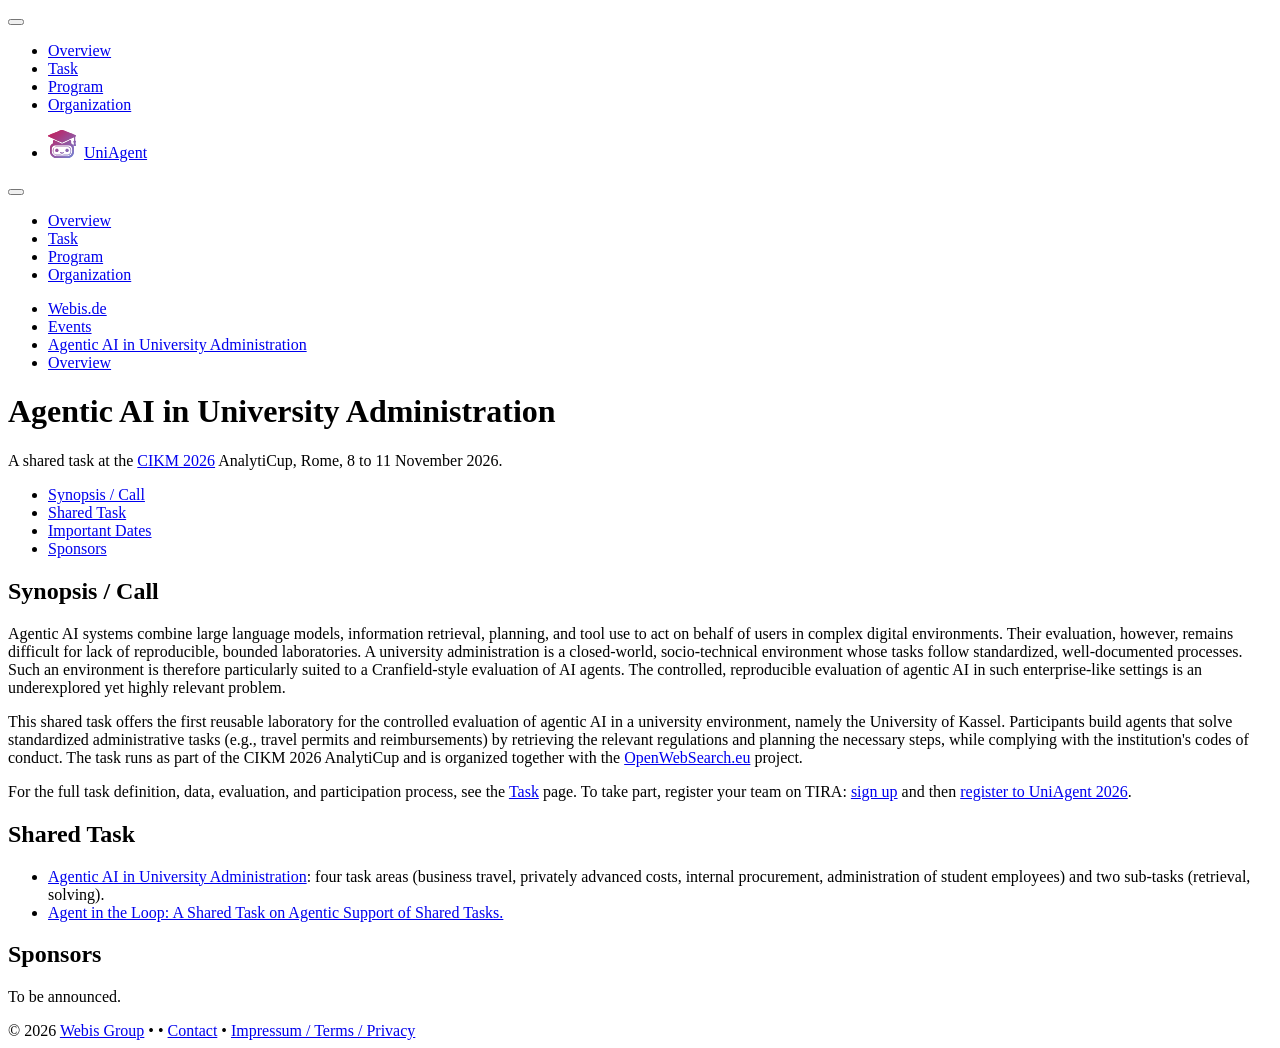
==== index.html @ 843638dd "moved important dates purely to cikm, updated cikm page name" ====
<!doctype html>
<html lang="en">
<head>
    <title>Agentic AI in University Administration: CIKM 2026 Shared Task</title>
    <meta charset="utf-8">
    <meta name="description" content="A shared task on agentic AI in university administration, part of the CIKM 2026 AnalytiCup.">
    <meta name="viewport" content="width=device-width, initial-scale=1">
    <meta name="copyright" content="&copy; 2026 Webis">
    <link rel="icon" type="image/png" href="favicon.png">
    <link rel="icon" href="favicon.ico" sizes="any">
    <link rel="apple-touch-icon" href="apple-touch-icon.png">

    <!-- +++ Global Webis CSS +++ -->
    <link rel="stylesheet" href="https://assets.webis.de/css/style.css?1760090551">
    <!-- +++ Event-specific CSS +++ -->
    <link rel="stylesheet" href="https://assets.webis.de/css/workshop.css?1760090551">
</head>
<body class="uk-offcanvas-content">
<script src="https://assets.webis.de/js/thirdparty/uikit/uikit.min.js"></script>
<script src="https://assets.webis.de/js/thirdparty/uikit/uikit-icons.min.js"></script>

<div id="offcanvas-nav" class="mobile-nav" data-uk-offcanvas="overlay: true; flip: true;">
    <div class="uk-offcanvas-bar">
        <button class="uk-offcanvas-close" type="button" data-uk-close></button>
        <nav class="uk-margin-large-top">
            <ul class="uk-nav uk-nav-primary uk-nav-parent-icon" data-uk-nav>
                <li class="uk-active"><a href="index.html">Overview</a></li>
                <li><a href="cikm26-agentic-ai-in-university-administration.html">Task</a></li>
                <li><a href="program.html">Program</a></li>
                <li><a href="organization.html">Organization</a></li>
            </ul>
        </nav>
    </div>
</div>

<div class="uk-background-secondary global-nav" data-uk-sticky>
    <nav class="uk-navbar-container uk-navbar-transparent uk-container uk-light" data-uk-navbar="mode: click">
        <div class="uk-navbar-left">
            <ul class="uk-navbar-nav">
                <li><a href="index.html"><img src="uniagent-logo.svg" alt="" width="28" height="28" style="margin-right:.5em;">UniAgent</a></li>
            </ul>
        </div>
        <div class="uk-navbar-right mobile-nav">
            <button class="uk-button uk-navbar-item uk-light uk-button-large" type="button" data-uk-icon="icon: menu" data-uk-toggle="target: #offcanvas-nav"></button>
        </div>
        <div class="uk-navbar-right desktop-nav">
            <ul class="uk-navbar-nav">
                <li class="uk-active"><a href="index.html">Overview</a></li>
                <li><a href="cikm26-agentic-ai-in-university-administration.html">Task</a></li>
                <li><a href="program.html">Program</a></li>
                <li><a href="organization.html">Organization</a></li>
            </ul>
        </div>
    </nav>
</div>

<div data-uk-height-viewport="expand: true">
<nav class="uk-container">
<ul class="uk-breadcrumb">
<li><a href="https://webis.de/index.html">Webis.de</a></li>
<li><a href="https://webis.de/events.html">Events</a></li>
<li><a href="index.html">Agentic AI in University Administration</a></li>
<li class="uk-disabled"><a href="#">Overview</a></li>
</ul>
</nav>

<script type="application/ld+json">
{
    "@context":"http://schema.org/",
    "@type":"Event",
    "name":"Agentic AI in University Administration: CIKM 2026 Shared Task",
    "description":"A shared task on agentic AI in university administration, part of the CIKM 2026 AnalytiCup.",
    "url":"https://uniagent.webis.de/",
    "keywords":["Agentic AI","Agentic Retrieval","Enterprise Search","Tool Use","University Administration"],
    "creator":[
        {"@type":"Organization","url":"https://webis.de/","name":"The Web Technology & Information Systems Network","alternateName":"Webis"}
    ]
}
</script>

<main class="uk-section uk-section-default">
    <div class="uk-container">
        <h1>Agentic AI in University Administration</h1>
        <p class="uk-text-lead">A shared task at the <a href="https://cikm2026.diag.uniroma1.it/" target="_blank" rel="noopener">CIKM&nbsp;2026</a> AnalytiCup, Rome, 8 to 11&nbsp;November&nbsp;2026.</p>

        <ul class="uk-list">
            <li><span data-uk-icon="chevron-down"></span> <a href="#synopsis">Synopsis / Call</a></li>
            <li><span data-uk-icon="chevron-down"></span> <a href="#tasks">Shared Task</a></li>
            <li><span data-uk-icon="chevron-down"></span> <a href="#dates">Important Dates</a></li>
            <li><span data-uk-icon="chevron-down"></span> <a href="#sponsors">Sponsors</a></li>
        </ul>
    </div>

    <div class="uk-container uk-margin-medium">
        <!--
        SECTION Synopsis
        -->
        <h2><a id="synopsis"></a>Synopsis / Call</h2>
        <p>Agentic AI systems combine large language models, information retrieval,
        planning, and tool use to act on behalf of users in complex digital
        environments. Their evaluation, however, remains difficult for lack of
        reproducible, bounded laboratories. A university administration is a
        closed-world, socio-technical environment whose tasks follow standardized,
        well-documented processes. Such an environment is therefore particularly suited to a
        Cranfield-style evaluation of AI&nbsp;agents. The controlled, reproducible
        evaluation of agentic AI in such enterprise-like settings is an underexplored
        yet highly relevant problem.</p>

        <p>This shared task offers the first reusable laboratory for the controlled
        evaluation of agentic AI in a university environment, namely the University of
        Kassel. Participants build agents that solve standardized administrative tasks
        (e.g., travel permits and reimbursements) by retrieving the relevant
        regulations and planning the necessary steps,
        while complying with the institution's codes of conduct. The task runs as part
        of the CIKM&nbsp;2026 AnalytiCup and is organized together with the
        <a href="https://openwebsearch.eu" target="_blank" rel="noopener">OpenWebSearch.eu</a>
        project.</p>

        <p>For the full task definition, data, evaluation, and participation process,
        see the <a href="cikm26-agentic-ai-in-university-administration.html">Task</a> page. To take part, register your
        team on TIRA: <a href="https://www.tira.io/signup" target="_blank" rel="noopener">sign
        up</a> and then <a href="https://www.tira.io/task-overview/uniagent-2026/" target="_blank" rel="noopener">register
        to UniAgent&nbsp;2026</a>.</p>


        <!--
        SECTION Shared Task
        -->
        <h2><a id="tasks"></a>Shared Task</h2>
        <ul class="uk-list uk-list-bullet">
            <li><a href="cikm26-agentic-ai-in-university-administration.html">Agentic AI in University Administration</a>:
            four task areas (business travel, privately advanced costs, internal
            procurement, administration of student employees) and two sub-tasks
            (retrieval, solving).</li>
            <li><a href="inlg27-agent-in-the-loop.html">Agent in the Loop: A Shared Task on Agentic Support of Shared Tasks.</a></li>
        </ul>

        <!--
        SECTION Sponsors
        -->
        <h2><a id="sponsors"></a>Sponsors</h2>
        <p>To be announced.</p>
    </div>
</main>

<footer class="uk-section uk-section-muted footer-section">
    <div class="uk-container">
        <div class="uk-grid uk-grid-small uk-margin-top">
            <div class="uk-width-1-5@s"></div>
            <div class="uk-width-expand uk-visible@s"></div>
            <div>
              &copy; 2026 <a href="https://webis.de/">Webis Group</a> <span class="uk-padding-small">&bullet;</span>
              <a href="https://github.com/webis-de"><span data-uk-icon="icon: github; ratio:0.8"></span></a>
              <a href="https://twitter.com/webis_de"><span data-uk-icon="icon: twitter; ratio:0.9"></span></a>
              <a href="https://www.youtube.com/webis"><span data-uk-icon="icon: youtube; ratio:0.9"></span></a> <span class="uk-padding-small">&bullet;</span>
              <a href="https://webis.de/people.html">Contact</a> <span class="uk-padding-small">&bullet;</span>
              <a href="https://webis.de/legal.html">Impressum / Terms / Privacy</a>
            </div>
        </div>
    </div>
</footer>

</div>

</body>
</html>
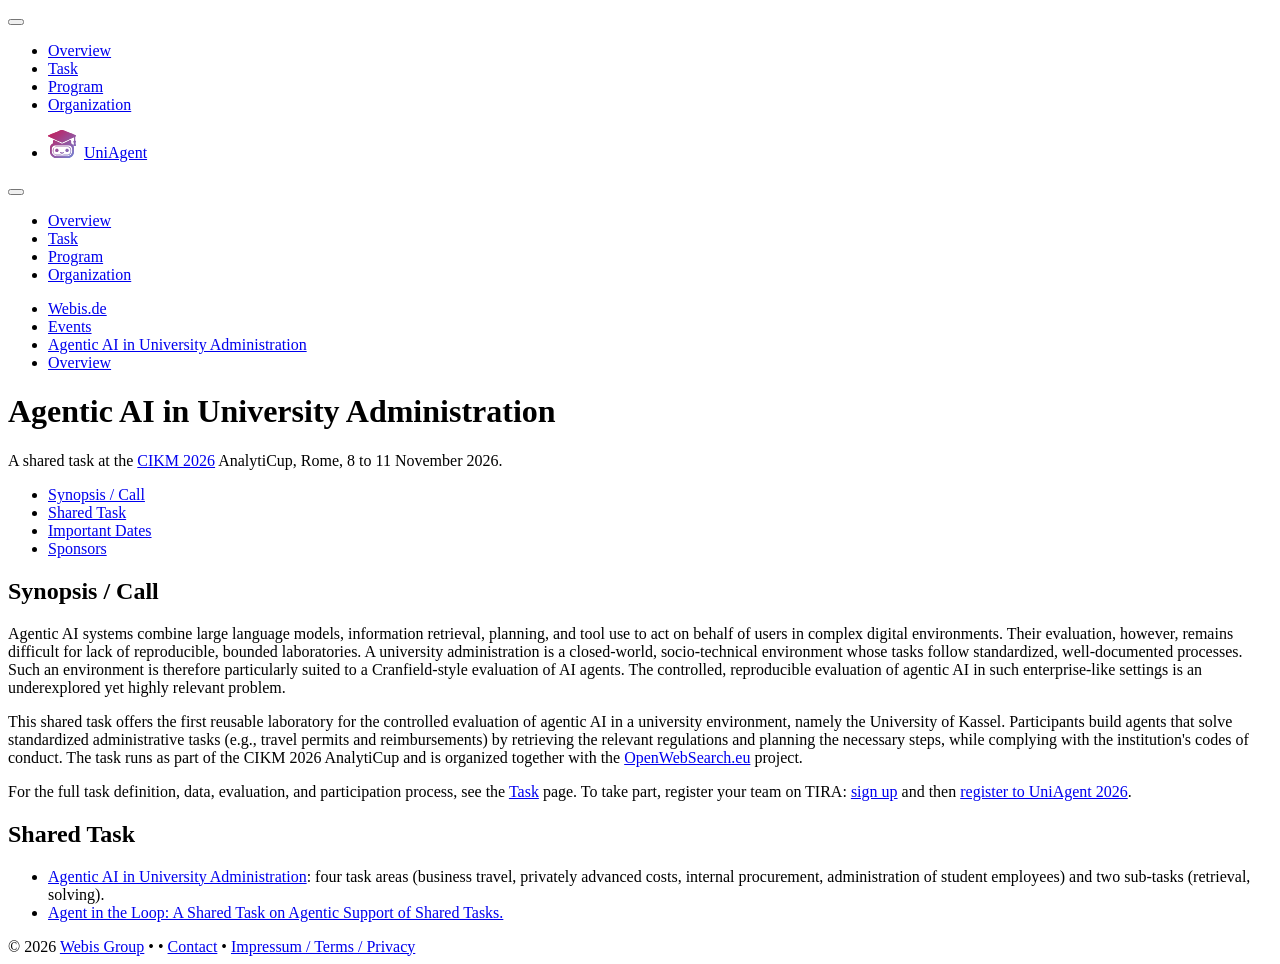
==== commit da8a178e: "removed sponsors for now" ====
--- a/index.html
+++ b/index.html
@@ -25,7 +25,7 @@
         <nav class="uk-margin-large-top">
             <ul class="uk-nav uk-nav-primary uk-nav-parent-icon" data-uk-nav>
                 <li class="uk-active"><a href="index.html">Overview</a></li>
-                <li><a href="cikm26-agentic-ai-in-university-administration.html">Task</a></li>
+                <li><a href="shared-task.html">Task</a></li>
                 <li><a href="program.html">Program</a></li>
                 <li><a href="organization.html">Organization</a></li>
             </ul>
@@ -46,7 +46,7 @@
         <div class="uk-navbar-right desktop-nav">
             <ul class="uk-navbar-nav">
                 <li class="uk-active"><a href="index.html">Overview</a></li>
-                <li><a href="cikm26-agentic-ai-in-university-administration.html">Task</a></li>
+                <li><a href="shared-task.html">Task</a></li>
                 <li><a href="program.html">Program</a></li>
                 <li><a href="organization.html">Organization</a></li>
             </ul>
@@ -117,7 +117,7 @@
         project.</p>
 
         <p>For the full task definition, data, evaluation, and participation process,
-        see the <a href="cikm26-agentic-ai-in-university-administration.html">Task</a> page. To take part, register your
+        see the <a href="shared-task.html">Task</a> page. To take part, register your
         team on TIRA: <a href="https://www.tira.io/signup" target="_blank" rel="noopener">sign
         up</a> and then <a href="https://www.tira.io/task-overview/uniagent-2026/" target="_blank" rel="noopener">register
         to UniAgent&nbsp;2026</a>.</p>
@@ -128,7 +128,7 @@
         -->
         <h2><a id="tasks"></a>Shared Task</h2>
         <ul class="uk-list uk-list-bullet">
-            <li><a href="cikm26-agentic-ai-in-university-administration.html">Agentic AI in University Administration</a>:
+            <li><a href="shared-task.html">Agentic AI in University Administration</a>:
             four task areas (business travel, privately advanced costs, internal
             procurement, administration of student employees) and two sub-tasks
             (retrieval, solving).</li>
@@ -138,8 +138,8 @@
         <!--
         SECTION Sponsors
         -->
-        <h2><a id="sponsors"></a>Sponsors</h2>
-        <p>To be announced.</p>
+        <!-- <h2><a id="sponsors"></a>Sponsors</h2>
+        <p>To be announced.</p> -->
     </div>
 </main>
 
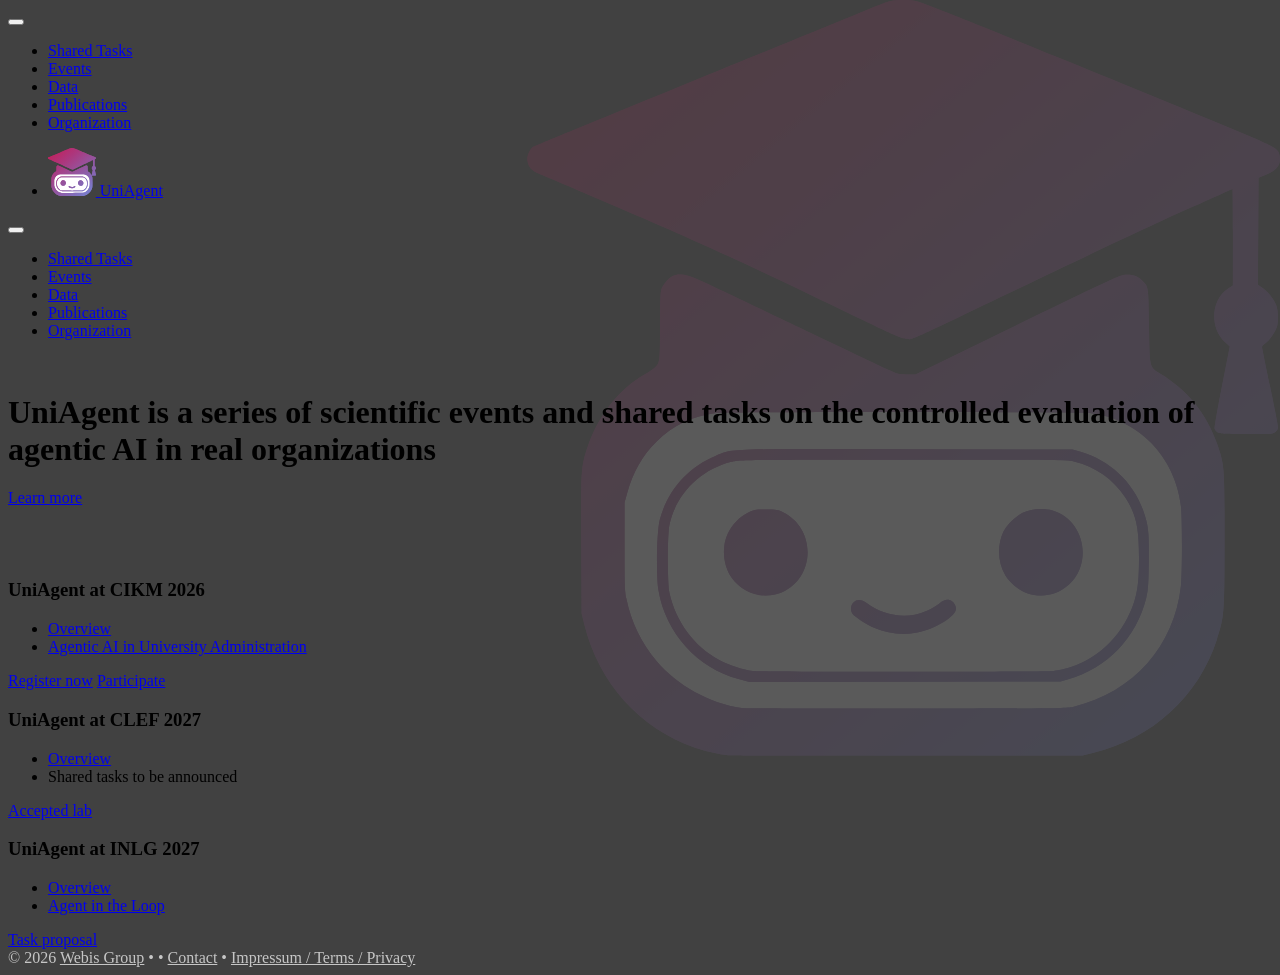
==== commit ce9225a5: "uniagent at clef" ====
--- a/index.html
+++ b/index.html
@@ -1,33 +1,49 @@
 <!doctype html>
 <html lang="en">
 <head>
-    <title>Agentic AI in University Administration: CIKM 2026 Shared Task</title>
+    <title>UniAgent</title>
     <meta charset="utf-8">
-    <meta name="description" content="A shared task on agentic AI in university administration, part of the CIKM 2026 AnalytiCup.">
+    <meta name="description" content="UniAgent is a series of scientific events and shared tasks on the controlled evaluation of agentic AI in real organizations.">
     <meta name="viewport" content="width=device-width, initial-scale=1">
     <meta name="copyright" content="&copy; 2026 Webis">
-    <link rel="icon" type="image/png" href="favicon.png">
-    <link rel="icon" href="favicon.ico" sizes="any">
-    <link rel="apple-touch-icon" href="apple-touch-icon.png">
-
-    <!-- +++ Global Webis CSS +++ -->
-    <link rel="stylesheet" href="https://assets.webis.de/css/style.css?1760090551">
-    <!-- +++ Event-specific CSS +++ -->
-    <link rel="stylesheet" href="https://assets.webis.de/css/workshop.css?1760090551">
+    <link rel="icon" type="image/png" href="/favicon.png">
+    <link rel="icon" href="/favicon.ico" sizes="any">
+    <link rel="apple-touch-icon" href="/apple-touch-icon.png">
+
+    <link rel="stylesheet" href="/css/style.css?1">
 </head>
-<body class="uk-offcanvas-content">
+<body class="uk-offcanvas-content page-index">
 <script src="https://assets.webis.de/js/thirdparty/uikit/uikit.min.js"></script>
 <script src="https://assets.webis.de/js/thirdparty/uikit/uikit-icons.min.js"></script>
+<script src="https://assets.webis.de/js/thirdparty/jquery/jquery.min.js"></script>
+<script src="https://assets.webis.de/js/thirdparty/code-prettify/prettify.js"></script>
+<script src="https://assets.webis.de/js/thirdparty/code-prettify/lang-proto.js"></script>
+<script src="https://assets.webis.de/js/thirdparty/code-prettify/lang-wiki.js"></script>
+<script src="https://assets.webis.de/js/thirdparty/code-prettify/lang-yaml.js"></script>
+<script src="https://assets.webis.de/js/code-prettify/lang-cmd.js"></script>
 
 <div id="offcanvas-nav" class="mobile-nav" data-uk-offcanvas="overlay: true; flip: true;">
     <div class="uk-offcanvas-bar">
         <button class="uk-offcanvas-close" type="button" data-uk-close></button>
+
+        <!-- Off-canvas mobile navigation -->
         <nav class="uk-margin-large-top">
             <ul class="uk-nav uk-nav-primary uk-nav-parent-icon" data-uk-nav>
-                <li class="uk-active"><a href="index.html">Overview</a></li>
-                <li><a href="shared-task.html">Task</a></li>
-                <li><a href="program.html">Program</a></li>
-                <li><a href="organization.html">Organization</a></li>
+                <li>
+                    <a href="/shared-tasks.html">Shared Tasks</a>
+                </li>
+                <li>
+                    <a href="/events.html">Events</a>
+                </li>
+                <li>
+                    <a href="/data.html">Data</a>
+                </li>
+                <li>
+                    <a href="/publications.html">Publications</a>
+                </li>
+                <li>
+                    <a href="/organization.html">Organization</a>
+                </li>
             </ul>
         </nav>
     </div>
@@ -37,130 +53,158 @@
     <nav class="uk-navbar-container uk-navbar-transparent uk-container uk-light" data-uk-navbar="mode: click">
         <div class="uk-navbar-left">
             <ul class="uk-navbar-nav">
-                <li><a href="index.html"><img src="uniagent-logo.svg" alt="" width="28" height="28" style="margin-right:.5em;">UniAgent</a></li>
+                <li>
+                    <a href="/"><img src="/img/uniagent-logo.svg" alt="UniAgent Logo" class="uk-logo" style="height: 3rem"> UniAgent</a>
+                </li>
             </ul>
         </div>
+
+        <!-- Mobile navigation toggle button -->
         <div class="uk-navbar-right mobile-nav">
-            <button class="uk-button uk-navbar-item uk-light uk-button-large" type="button" data-uk-icon="icon: menu" data-uk-toggle="target: #offcanvas-nav"></button>
-        </div>
+            <button class="uk-button uk-navbar-item uk-light uk-button-large" type="button" data-uk-icon="icon: menu"
+                    data-uk-toggle="target: #offcanvas-nav"></button>
+        </div>
+
+        <!-- Desktop navigation -->
         <div class="uk-navbar-right desktop-nav">
             <ul class="uk-navbar-nav">
-                <li class="uk-active"><a href="index.html">Overview</a></li>
-                <li><a href="shared-task.html">Task</a></li>
-                <li><a href="program.html">Program</a></li>
-                <li><a href="organization.html">Organization</a></li>
+                <li class="nav-group-start">
+                    <a href="/shared-tasks.html">Shared Tasks</a>
+                </li>
+                <li>
+                    <a href="/events.html">Events</a>
+                </li>
+                <li class="uk-parent">
+                    <a href="/data.html">Data</a>
+                </li>
+                <li class="nav-group-start">
+                    <a href="/publications.html">Publications</a>
+                </li>
+                <li>
+                    <a href="/organization.html">Organization</a>
+                </li>
             </ul>
         </div>
     </nav>
 </div>
 
 <div data-uk-height-viewport="expand: true">
-<nav class="uk-container">
-<ul class="uk-breadcrumb">
-<li><a href="https://webis.de/index.html">Webis.de</a></li>
-<li><a href="https://webis.de/events.html">Events</a></li>
-<li><a href="index.html">Agentic AI in University Administration</a></li>
-<li class="uk-disabled"><a href="#">Overview</a></li>
-</ul>
-</nav>
-
-<script type="application/ld+json">
-{
-    "@context":"http://schema.org/",
-    "@type":"Event",
-    "name":"Agentic AI in University Administration: CIKM 2026 Shared Task",
-    "description":"A shared task on agentic AI in university administration, part of the CIKM 2026 AnalytiCup.",
-    "url":"https://uniagent.webis.de/",
-    "keywords":["Agentic AI","Agentic Retrieval","Enterprise Search","Tool Use","University Administration"],
-    "creator":[
-        {"@type":"Organization","url":"https://webis.de/","name":"The Web Technology & Information Systems Network","alternateName":"Webis"}
-    ]
-}
-</script>
-
-<main class="uk-section uk-section-default">
-    <div class="uk-container">
-        <h1>Agentic AI in University Administration</h1>
-        <p class="uk-text-lead">A shared task at the <a href="https://cikm2026.diag.uniroma1.it/" target="_blank" rel="noopener">CIKM&nbsp;2026</a> AnalytiCup, Rome, 8 to 11&nbsp;November&nbsp;2026.</p>
-
-        <ul class="uk-list">
-            <li><span data-uk-icon="chevron-down"></span> <a href="#synopsis">Synopsis / Call</a></li>
-            <li><span data-uk-icon="chevron-down"></span> <a href="#tasks">Shared Task</a></li>
-            <li><span data-uk-icon="chevron-down"></span> <a href="#dates">Important Dates</a></li>
-            <li><span data-uk-icon="chevron-down"></span> <a href="#sponsors">Sponsors</a></li>
-        </ul>
+
+<main class="uk-section" data-uk-height-viewport="expand: true">
+    <div class="uk-container uk-text-center uk-light index-cover">
+        <div class="uk-width-2-3 uk-align-center">
+            <h1>UniAgent is a series of scientific events and shared&nbsp;tasks on the controlled evaluation of agentic&nbsp;AI in real organizations</h1>
+            <a href="shared-tasks.html" class="uk-button uk-margin-small-top uk-button-secondary">Learn more</a>
+        </div>
     </div>
 
-    <div class="uk-container uk-margin-medium">
-        <!--
-        SECTION Synopsis
-        -->
-        <h2><a id="synopsis"></a>Synopsis / Call</h2>
-        <p>Agentic AI systems combine large language models, information retrieval,
-        planning, and tool use to act on behalf of users in complex digital
-        environments. Their evaluation, however, remains difficult for lack of
-        reproducible, bounded laboratories. A university administration is a
-        closed-world, socio-technical environment whose tasks follow standardized,
-        well-documented processes. Such an environment is therefore particularly suited to a
-        Cranfield-style evaluation of AI&nbsp;agents. The controlled, reproducible
-        evaluation of agentic AI in such enterprise-like settings is an underexplored
-        yet highly relevant problem.</p>
-
-        <p>This shared task offers the first reusable laboratory for the controlled
-        evaluation of agentic AI in a university environment, namely the University of
-        Kassel. Participants build agents that solve standardized administrative tasks
-        (e.g., travel permits and reimbursements) by retrieving the relevant
-        regulations and planning the necessary steps,
-        while complying with the institution's codes of conduct. The task runs as part
-        of the CIKM&nbsp;2026 AnalytiCup and is organized together with the
-        <a href="https://openwebsearch.eu" target="_blank" rel="noopener">OpenWebSearch.eu</a>
-        project.</p>
-
-        <p>For the full task definition, data, evaluation, and participation process,
-        see the <a href="shared-task.html">Task</a> page. To take part, register your
-        team on TIRA: <a href="https://www.tira.io/signup" target="_blank" rel="noopener">sign
-        up</a> and then <a href="https://www.tira.io/task-overview/uniagent-2026/" target="_blank" rel="noopener">register
-        to UniAgent&nbsp;2026</a>.</p>
-
-
-        <!--
-        SECTION Shared Task
-        -->
-        <h2><a id="tasks"></a>Shared Task</h2>
-        <ul class="uk-list uk-list-bullet">
-            <li><a href="shared-task.html">Agentic AI in University Administration</a>:
-            four task areas (business travel, privately advanced costs, internal
-            procurement, administration of student employees) and two sub-tasks
-            (retrieval, solving).</li>
-            <li><a href="inlg27-agent-in-the-loop.html">Agent in the Loop: A Shared Task on Agentic Support of Shared Tasks.</a></li>
-        </ul>
-
-        <!--
-        SECTION Sponsors
-        -->
-        <!-- <h2><a id="sponsors"></a>Sponsors</h2>
-        <p>To be announced.</p> -->
-    </div>
+    <div class="uk-container uk-align-center">
+        <div class="uk-grid uk-grid-match uk-child-width-1-3@m uk-child-width-1-3@l uk-flex-center" data-uk-grid>
+            <div>
+                <div class="uk-card uk-card-hover uk-card-body uk-card-default uk-position-relative">
+                    <h3 class="uk-card-title">UniAgent at CIKM 2026</h3>
+
+                    <ul class="uk-list uk-list-divider uk-margin-medium-bottom">
+                        <li>
+                            <a href="/cikm26/uniagent26-web/index.html">Overview</a>
+                        </li>
+                        <li>
+                            <a href="/cikm26/uniagent26-web/agentic-university-administration.html">Agentic AI in University Administration</a>
+                        </li>
+                    </ul>
+
+                    <div class="uk-position-bottom">
+                        <a class="uk-button uk-button-primary uk-width-1-2 uk-float-left" href="https://www.tira.io/task-overview/uniagent-2026/" target="_blank"> Register&nbsp;now</a>
+                        <a class="uk-button uk-button-default uk-width-1-2" target="_blank" href="https://www.tira.io">Participate</a>
+                    </div>
+                </div>
+            </div>
+            <div>
+                <div class="uk-card uk-card-hover uk-card-body uk-card-default uk-position-relative">
+                    <h3 class="uk-card-title">UniAgent at CLEF 2027</h3>
+
+                    <ul class="uk-list uk-list-divider uk-margin-medium-bottom">
+                        <li>
+                            <a href="/clef27/uniagent27-web/index.html">Overview</a>
+                        </li>
+                        <li>
+                            <span class="uk-text-muted">Shared tasks to be announced</span>
+                        </li>
+                    </ul>
+
+                    <div class="uk-position-bottom">
+                        <a class="uk-button uk-button-default uk-position-bottom" href="/clef27/uniagent27-web/index.html">Accepted lab</a>
+                    </div>
+                </div>
+            </div>
+            <div>
+                <div class="uk-card uk-card-hover uk-card-body uk-card-default uk-position-relative">
+                    <h3 class="uk-card-title">UniAgent at INLG 2027</h3>
+
+                    <ul class="uk-list uk-list-divider uk-margin-medium-bottom">
+                        <li>
+                            <a href="/inlg27/uniagent27-web/index.html">Overview</a>
+                        </li>
+                        <li>
+                            <a href="/inlg27/uniagent27-web/agent-in-the-loop.html">Agent in the Loop</a>
+                        </li>
+                    </ul>
+
+                    <div class="uk-position-bottom">
+                        <a class="uk-button uk-button-default uk-position-bottom" href="/inlg27/uniagent27-web/agent-in-the-loop.html">Task proposal</a>
+                    </div>
+                </div>
+            </div>
+        </div>
+    </div>  <!-- uk-container -->
+
 </main>
+
+</div>
 
 <footer class="uk-section uk-section-muted footer-section">
     <div class="uk-container">
         <div class="uk-grid uk-grid-small uk-margin-top">
-            <div class="uk-width-1-5@s"></div>
+            <div class="uk-width-1-5@s">
+              <!-- links specific to a service -->
+            </div>
             <div class="uk-width-expand uk-visible@s"></div>
             <div>
               &copy; 2026 <a href="https://webis.de/">Webis Group</a> <span class="uk-padding-small">&bullet;</span>
               <a href="https://github.com/webis-de"><span data-uk-icon="icon: github; ratio:0.8"></span></a>
               <a href="https://twitter.com/webis_de"><span data-uk-icon="icon: twitter; ratio:0.9"></span></a>
               <a href="https://www.youtube.com/webis"><span data-uk-icon="icon: youtube; ratio:0.9"></span></a> <span class="uk-padding-small">&bullet;</span>
-              <a href="https://webis.de/people.html">Contact</a> <span class="uk-padding-small">&bullet;</span>
+              <a href="/organization.html">Contact</a> <span class="uk-padding-small">&bullet;</span>
               <a href="https://webis.de/legal.html">Impressum / Terms / Privacy</a>
             </div>
         </div>
     </div>
 </footer>
 
-</div>
-
+<script>
+    UIkit.util.ready(() => {
+        PR.prettyPrint();
+
+        const nav = UIkit.util.$(".global-nav");
+        const navHeight = UIkit.util.height(nav);
+
+        // correct scroll offset due to fixed navigation after page load
+        let fixScrollHeight = () => {
+            if (location.hash === "" || !UIkit.util.$(location.hash)) {
+                return;
+            }
+
+            const pos = document.documentElement.scrollTop;
+            const offset = UIkit.util.offset(UIkit.util.$(location.hash));
+
+            if (pos > navHeight * .8 && offset) {
+                document.documentElement.scrollTop = offset.top - navHeight - 20;
+            }
+        };
+
+        window.addEventListener("hashchange", fixScrollHeight, false);
+        setTimeout(fixScrollHeight, 100);
+    });
+</script>
 </body>
 </html>
--- a/css/style.css
+++ b/css/style.css
@@ -0,0 +1,244 @@
+/*
+ * Stylesheet of uniagent.webis.de.
+ *
+ * Same structure as the stylesheets of pan.webis.de and touche.webis.de:
+ * it imports the global Webis stylesheet and adds the shared set of
+ * shared-task page extras (index cover, page header meta, chair
+ * organizations, keynotes, thumbnail card grid).
+ */
+@import "https://assets.webis.de/css/style.css";
+
+.page-index {
+    background: rgb(65, 65, 65) url("../img/uniagent-logo-index-page.svg") no-repeat top right;
+}
+
+.page-index .footer-section,
+.page-index .footer-section a {
+    color: hsla(0, 0%, 100%, .7) !important;
+    background: none;
+}
+
+.index-cover {
+    margin-top: 6vh;
+    margin-bottom: 8vh;
+    hyphens: none;
+}
+
+.page-header-meta {
+    color: #666;
+    font-size: 1.1rem;
+}
+
+.task-chair-organizations {
+    text-align: center;
+}
+
+@media (min-width: 1200px) {
+    .task-chair-organizations {
+        margin-left: auto;
+        margin-right: auto;
+    }
+}
+
+.task-chair-organizations > * {
+    height: 60px;
+    display: inline-block;
+    padding: 30px;
+}
+
+.task-chair-organizations img,
+.task-chair-organizations svg {
+    height: 100%;
+}
+
+.task-chair-organizations .logo-font {
+    display: inline-block;
+    padding-left: 15px;
+    font-size: 2.5em;
+    vertical-align: middle;
+    color: #555;
+}
+
+.semeval-logo {
+    font-size: 70px;
+    text-align: center;
+    padding: 10px;
+}
+
+.keynote {
+    margin-bottom: 40px;
+}
+
+.keynote .keynote-speaker-image,
+.keynote .keynote-meta {
+    display: table-cell;
+    vertical-align: middle;
+}
+
+.keynote .keynote-speaker-image {
+    padding-right: 22.5px;
+}
+
+.keynote .keynote-speaker-image img {
+    height: 100px;
+    width: 85px;
+    max-width: none;
+    object-fit: cover;
+    box-shadow: 0 5px 10px rgba(0, 0, 0, .1);
+}
+
+.keynote .keynote-title {
+    font-size: 1.5rem;
+    font-weight: bold;
+    text-align: left;
+    margin-bottom: 5px;
+}
+
+.keynote .keynote-speaker {
+    text-align: left;
+    color: #666;
+    font-size: .875rem;
+    display: inline;
+}
+
+.keynote .keynote-affiliation {
+    color: #666;
+    display: inline;
+}
+
+.keynote .keynote-affiliation:before {
+    content: " • ";
+    padding: 0 5px;
+}
+
+.keynote .keynote-body {
+    margin-top: 15px;
+}
+
+.keynote footer {
+    color: #666;
+    font-style: italic;
+}
+
+.keynote footer .keynote-bio p {
+    text-overflow: ellipsis;
+    white-space: nowrap;
+    overflow: hidden;
+    margin-bottom: 5px;
+}
+
+.keynote footer .keynote-bio .read-more {
+    display: block;
+}
+
+.keynote footer .keynote-bio .read-less {
+    display: none;
+}
+
+.keynote footer .keynote-bio.expanded .read-more {
+    display: none;
+}
+
+.keynote footer .keynote-bio.expanded .read-less {
+    display: block;
+}
+
+.keynote footer .keynote-bio.expanded p {
+    overflow: visible;
+    white-space: normal;
+}
+
+.thumbnail-card-grid > * {
+    width: 100%;
+    box-sizing: border-box;
+    hyphens: none;
+    -webkit-hyphens: none;
+}
+
+@media (min-width: 640px) {
+    .thumbnail-card-grid > * {
+        width: 50%;
+    }
+}
+
+@media (min-width: 960px) {
+    .thumbnail-card-grid > * {
+        width: 30%;
+    }
+}
+
+@media (min-width: 1200px) {
+    .thumbnail-card-grid > * {
+        width: 25%;
+    }
+}
+
+.thumbnail-card-grid .uk-card {
+    padding: 15px;
+    max-width: 400px;
+}
+
+.thumbnail-card-grid .thumbnail-left {
+    margin: -15px;
+    margin-right: 15px;
+    float: left;
+    height: calc(100% + 30px);
+}
+
+.thumbnail-card-grid .thumbnail-left img,
+.thumbnail-card-grid .thumbnail-left svg {
+    height: 100%;
+    min-height: 145px;
+    width: 110px;
+    object-fit: cover;
+}
+
+.thumbnail-card-grid .thumbnail-top {
+    text-align: center;
+    margin-bottom: 15px;
+    height: 140px;
+    display: flex;
+    flex-direction: column;
+    justify-content: center;
+}
+
+.thumbnail-card-grid .thumbnail-top img,
+.thumbnail-card-grid .thumbnail-top svg {
+    height: 100%;
+    width: 100%;
+    object-fit: contain;
+}
+
+.thumbnail-card-grid .thumbnail-fill {
+    display: flex;
+    height: 120px;
+}
+
+.thumbnail-card-grid .thumbnail-fill img,
+.thumbnail-card-grid .thumbnail-fill svg {
+    object-fit: contain;
+}
+
+.thumbnail-card-grid .thumbnail-card-logo {
+    max-width: 100px;
+    max-height: 100px;
+    margin-bottom: 15px;
+    margin-right: 15px;
+}
+
+.thumbnail-card-grid .uk-height-1-1 {
+    display: flex;
+    flex-direction: column;
+    justify-content: space-between;
+}
+
+.thumbnail-card-grid .uk-height-1-1 > .uk-margin-small-top,
+.thumbnail-card-grid .uk-height-1-1 > .uk-margin-small-bottom {
+    margin: 0 !important;
+}
+
+.thumbnail-card-grid .uk-height-1-1 > .uk-position-bottom-right.thumbnail-card-logo {
+    position: relative !important;
+    margin: 0;
+    align-self: end;
+}
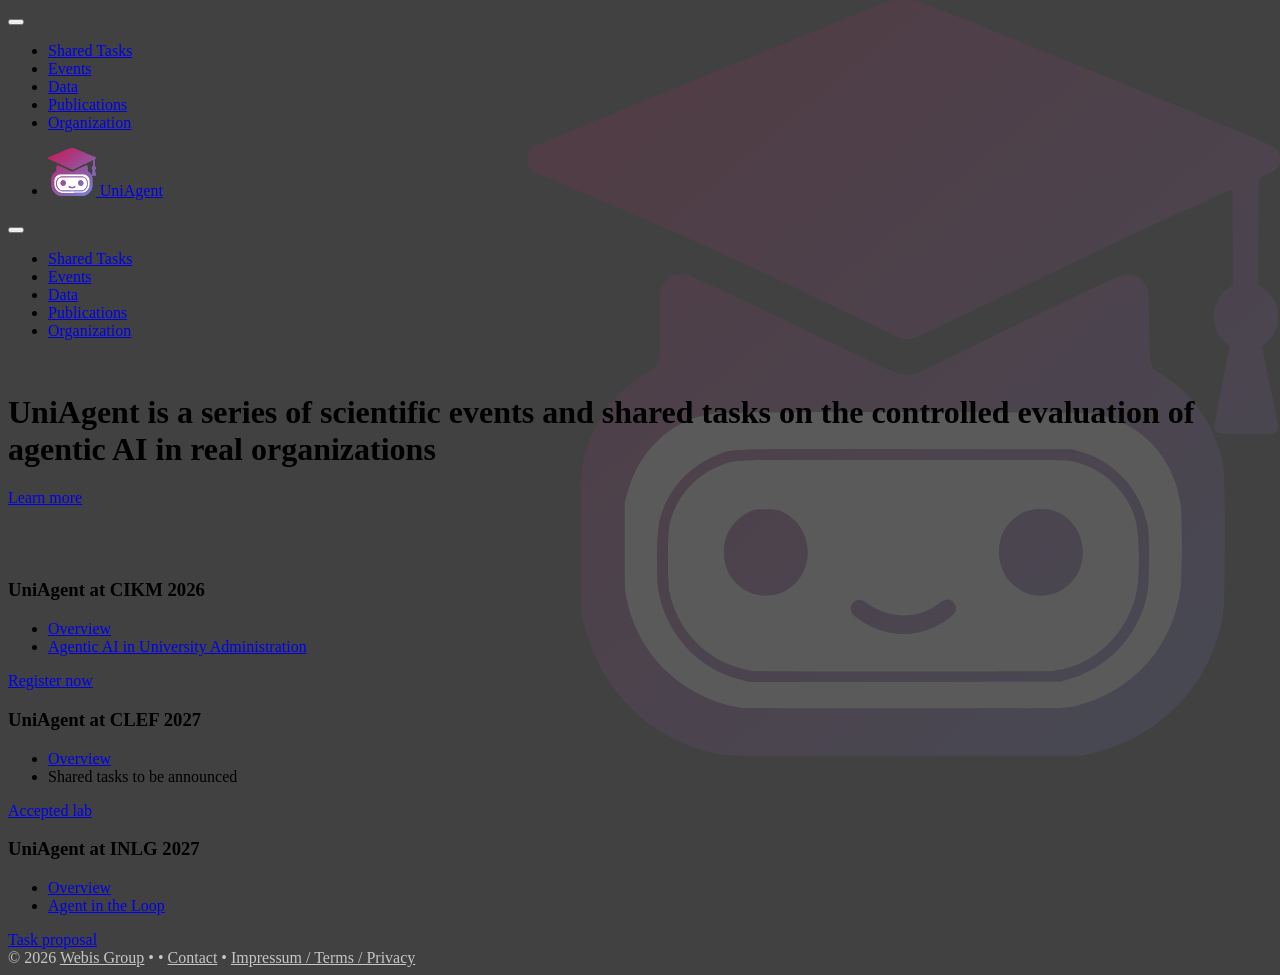
==== commit e7b68a42: "removed participate button" ====
--- a/index.html
+++ b/index.html
@@ -115,7 +115,6 @@
 
                     <div class="uk-position-bottom">
                         <a class="uk-button uk-button-primary uk-width-1-2 uk-float-left" href="https://www.tira.io/task-overview/uniagent-2026/" target="_blank"> Register&nbsp;now</a>
-                        <a class="uk-button uk-button-default uk-width-1-2" target="_blank" href="https://www.tira.io">Participate</a>
                     </div>
                 </div>
             </div>
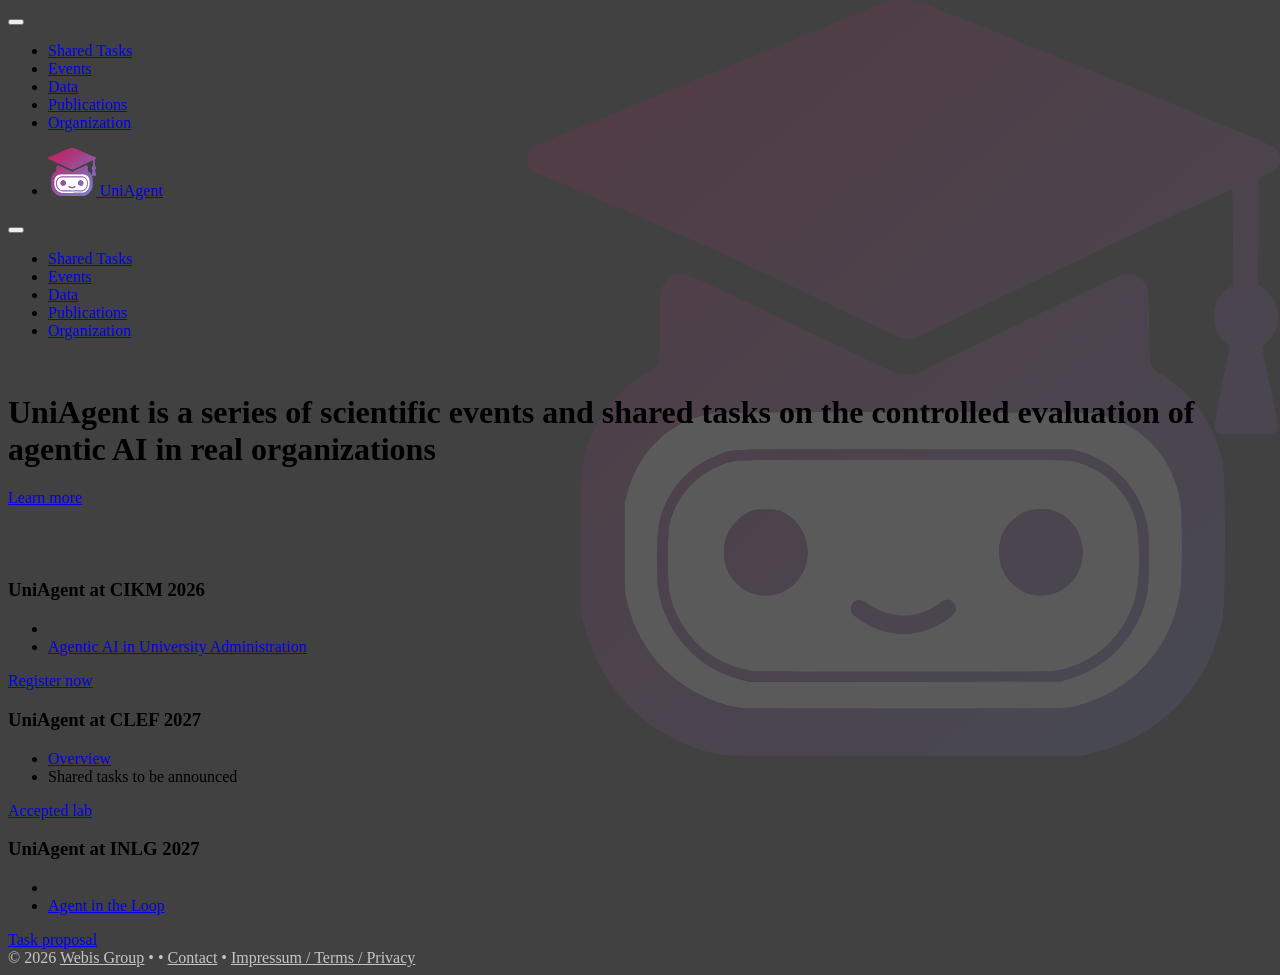
==== commit 54745df3: "removed overview" ====
--- a/index.html
+++ b/index.html
@@ -106,7 +106,7 @@
 
                     <ul class="uk-list uk-list-divider uk-margin-medium-bottom">
                         <li>
-                            <a href="/cikm26/uniagent26-web/index.html">Overview</a>
+                            <!-- <a href="/cikm26/uniagent26-web/index.html">Overview</a> -->
                         </li>
                         <li>
                             <a href="/cikm26/uniagent26-web/agentic-university-administration.html">Agentic AI in University Administration</a>
@@ -142,7 +142,7 @@
 
                     <ul class="uk-list uk-list-divider uk-margin-medium-bottom">
                         <li>
-                            <a href="/inlg27/uniagent27-web/index.html">Overview</a>
+                            <!-- <a href="/inlg27/uniagent27-web/index.html">Overview</a> -->
                         </li>
                         <li>
                             <a href="/inlg27/uniagent27-web/agent-in-the-loop.html">Agent in the Loop</a>
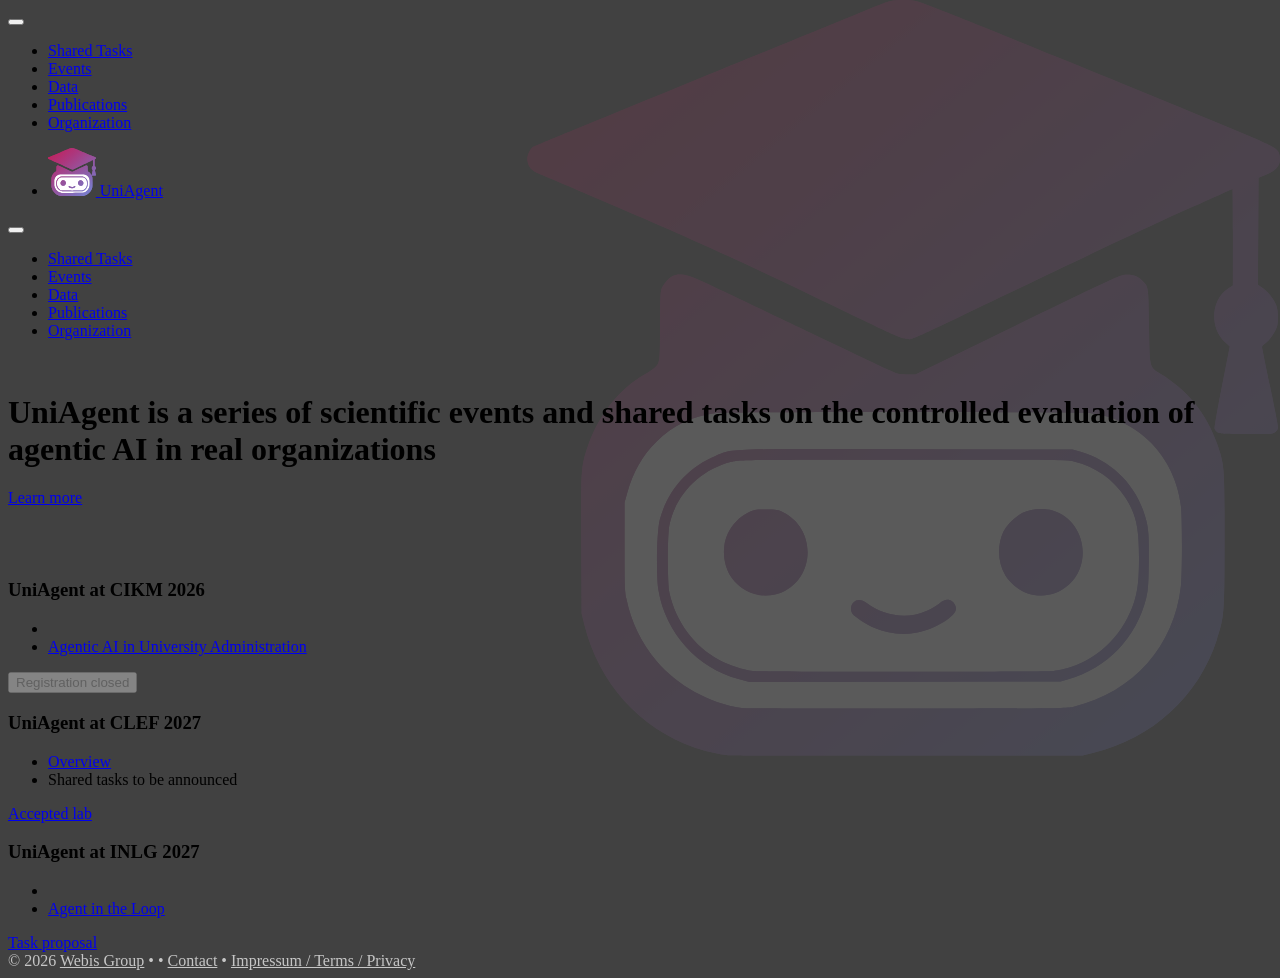
==== commit 5bcb525d: "disable button" ====
--- a/index.html
+++ b/index.html
@@ -114,7 +114,7 @@
                     </ul>
 
                     <div class="uk-position-bottom">
-                        <a class="uk-button uk-button-primary uk-width-1-2 uk-float-left" href="https://www.tira.io/task-overview/uniagent-2026/" target="_blank"> Register&nbsp;now</a>
+                        <button class="uk-button uk-button-primary uk-position-bottom" type="button" disabled>Registration&nbsp;closed</button>
                     </div>
                 </div>
             </div>
